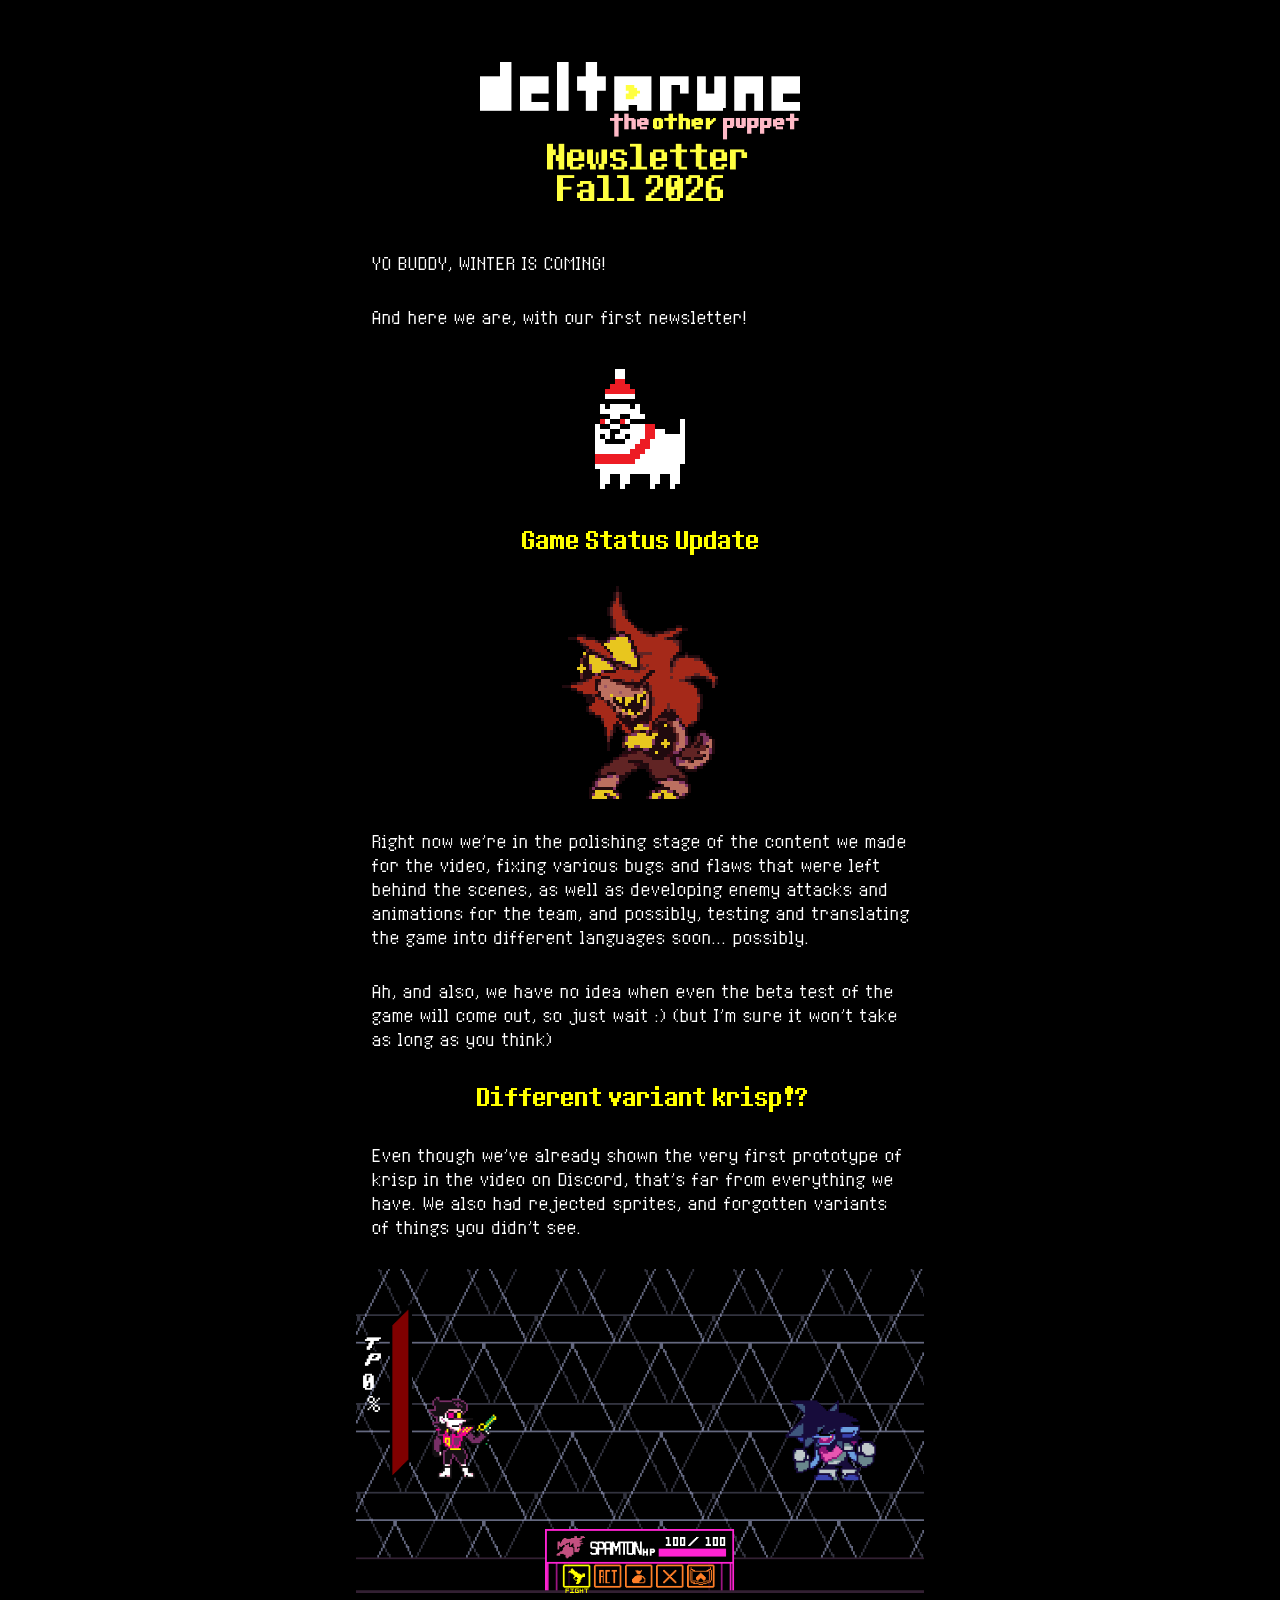
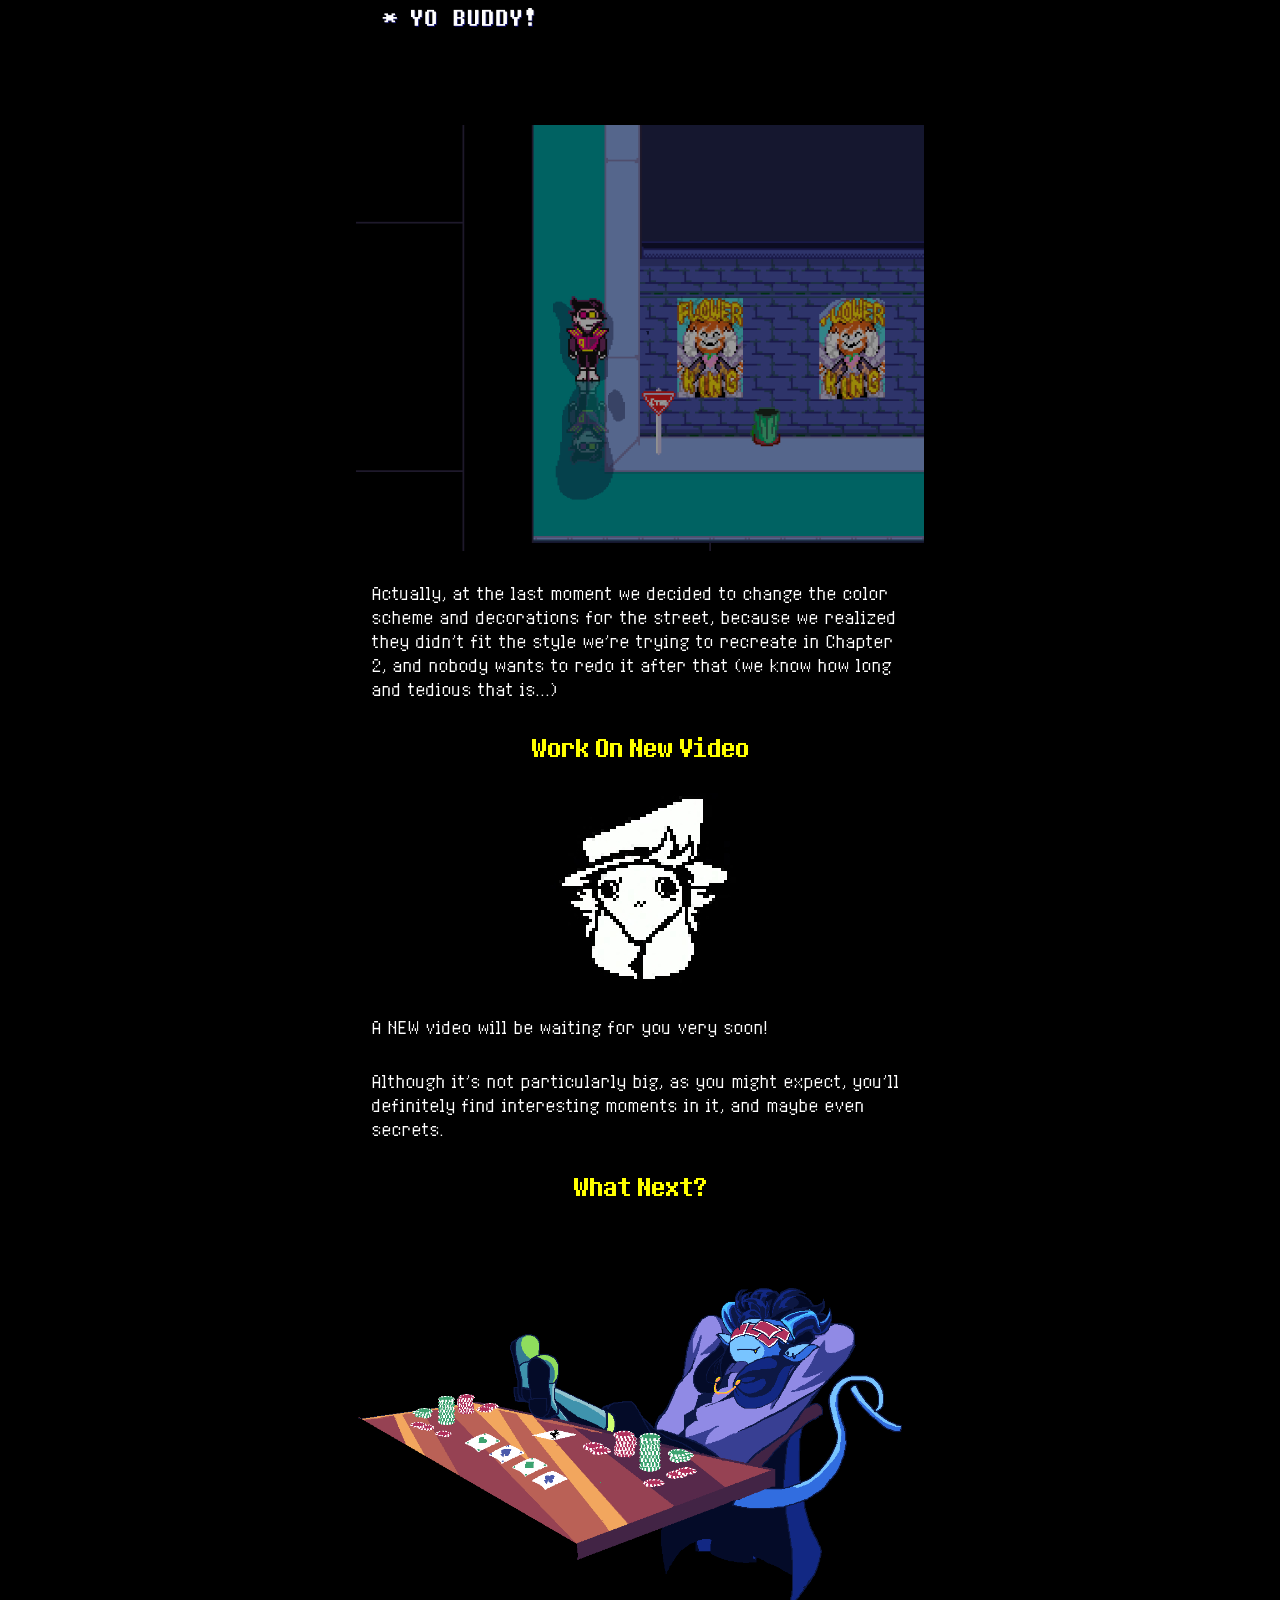
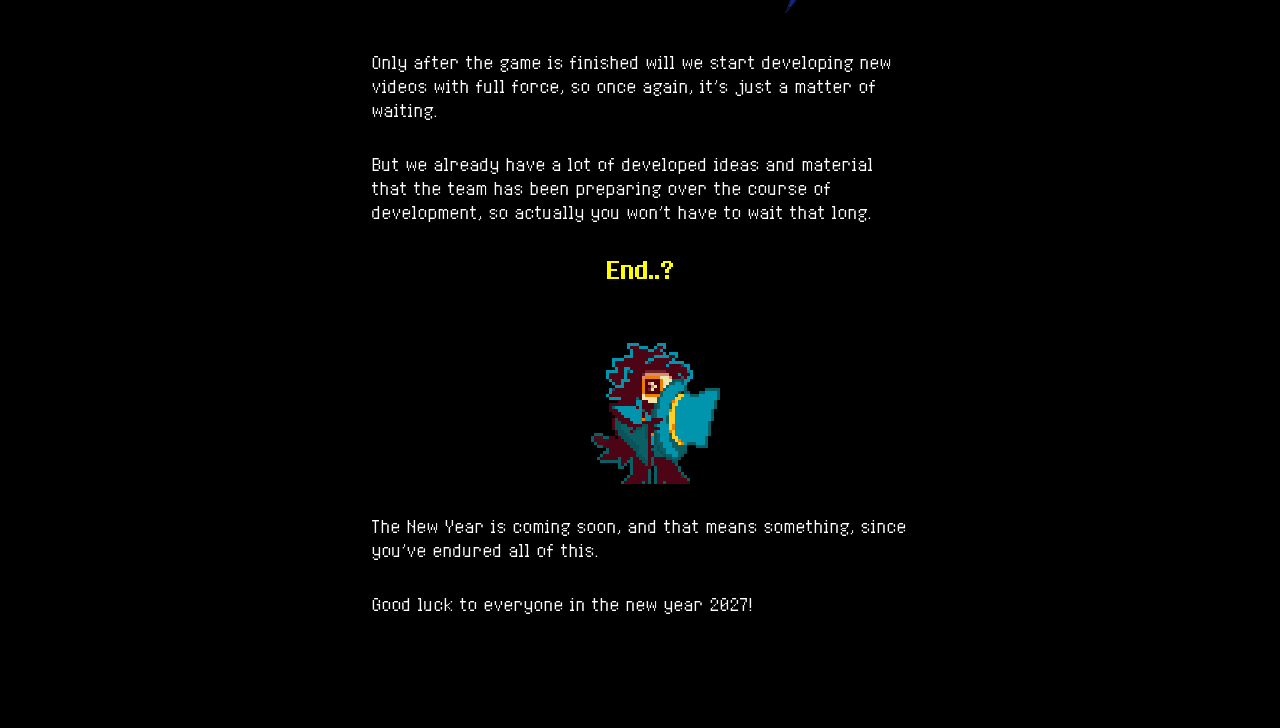
==== index.html @ 741beaea "Add files via upload" ====
<!DOCTYPE html>
<html lang="en">
<head>

<meta charset="UTF-8">
<meta name="viewport" content="width=device-width, initial-scale=1.0">
<meta name="theme-color" content="#000000">
<title>DELTARUNE THE OTHER PUPPET Newsletter fall 2026</title>
<meta name="description" content="DELTARUNE THE OTHER PUPPET Newsletter fall 2026!">
<link rel="icon" href="img/site.ico" sizes="32x32">
<link rel="stylesheet" href="style.css">
</head>
<body class="newsletter">
<main class="container">

<img src="img/logo.png" class="email-header image-full" alt="Logo">

<p>YO BUDDY, WINTER IS COMING!</p>

<p>And here we are, with our first newsletter!</p>

<img src="img/siropic.png" class="image-full" alt="siropic">
 
<img src="img/status_1.png" class="image-full" alt="status 1">

<img src="img/sooze.gif" class="image-full" alt="sooze">

<p>Right now we're in the polishing stage of the content we made for the video, fixing various bugs and flaws that were left behind the scenes, as well as developing enemy attacks and animations for the team, and possibly, testing and translating the game into different languages soon... possibly.</p>

<p>Ah, and also, we have no idea when even the beta test of the game will come out, so just wait :) (but I'm sure it won't take as long as you think)</p>

<img src="img/status_2.png" class="image-full" alt="status 2">

<p>Even though we've already shown the very first prototype of krisp in the video on Discord, that's far from everything we have. We also had rejected sprites, and forgotten variants of things you didn't see.</p>

<img src="img/screen1.png" class="image-full" alt="screen 1">

<img src="img/screen2.png" class="image-full" alt="screen 2">

<p>Actually, at the last moment we decided to change the color scheme and decorations for the street, because we realized they didn't fit the style we're trying to recreate in Chapter 2, and nobody wants to redo it after that (we know how long and tedious that is...)</p>

<img src="img/status_3.png" class="image-full" alt="status 3">

<img src="img/huh_dinsoda.jpg" class="image-full" alt="huh dinsoda">

<p>A NEW video will be waiting for you very soon!</p>

<p>Although it's not particularly big, as you might expect, you'll definitely find interesting moments in it, and maybe even secrets.</p>

<img src="img/status_4.png" class="image-full" alt="status 4">

<img src="img/Jables.png" class="image-full" alt="Jables">

<p>Only after the game is finished will we start developing new videos with full force, so once again, it's just a matter of waiting.</p>

<p>But we already have a lot of developed ideas and material that the team has been preparing over the course of development, so actually you won't have to wait that long.</p>

<img src="img/status_5.png" class="image-full" alt="status 5">

<img src="img/Dinfense.gif" class="image-full" alt="Dinfense">

<p>The New Year is coming soon, and that means something, since you've endured all of this.</p>

<p>Good luck to everyone in the new year 2027!</p>

</main>
</body>
</html>
---- style.css ----
@font-face {
  font-family: 'MainFont';
  src: url('fonts/8bitOperatorPlus-Regular.woff') format('woff');
  font-weight: normal;
  font-style: normal;
  font-display: swap;
}

* {
  box-sizing: border-box;
}

body {
  margin: 0;
  padding: 0;
  background-color: #000000;
  font-family: 'MainFont', monospace;
}

.blurb,
.image-full {
  display: block;
  margin-bottom: 30px;
  margin-top: 30px;
  margin-left: auto;
  margin-right: auto;
  max-width: 100%; /* Чтобы картинки не вылезали за пределы контейнера */
  height: auto;
}

.blurb a:not(.link-button) {
  text-decoration: underline;
  color: #F9FF10;
}

.section-header {
  margin-top: 80px;
}

.container {
  padding: 2rem 1rem;
  margin-left: auto;
  margin-right: auto;
  max-width: 600px;
}

p,
ul li,
ol li {
  color: #ffffff;
  line-height: 1.5;
  font-size: 16px;
  margin-top: 0;
  margin-left: 0;
  margin-right: 0;
  margin-bottom: 30px;
  padding-left: 15px;
  padding-right: 15px;
  text-align: left;
}

p:last-child {
  margin-bottom: 80px;
}

p.text-center {
  text-align: center;
}

ul,
ol {
  padding-left: 45px;
  margin-bottom: 30px;
}

ul {
  list-style: square;
}

ol {
  list-style: decimal;
}

.yellow {
  color: #F9FF10;
}

strong {
  font-weight: bold;
}

.big-text {
  font-size: 125%;
}

.email-header {
  width: 100%;
  max-width: 320px;
  height: auto;
  margin-left: auto;
  margin-right: auto;
  margin-bottom: 50px;
}
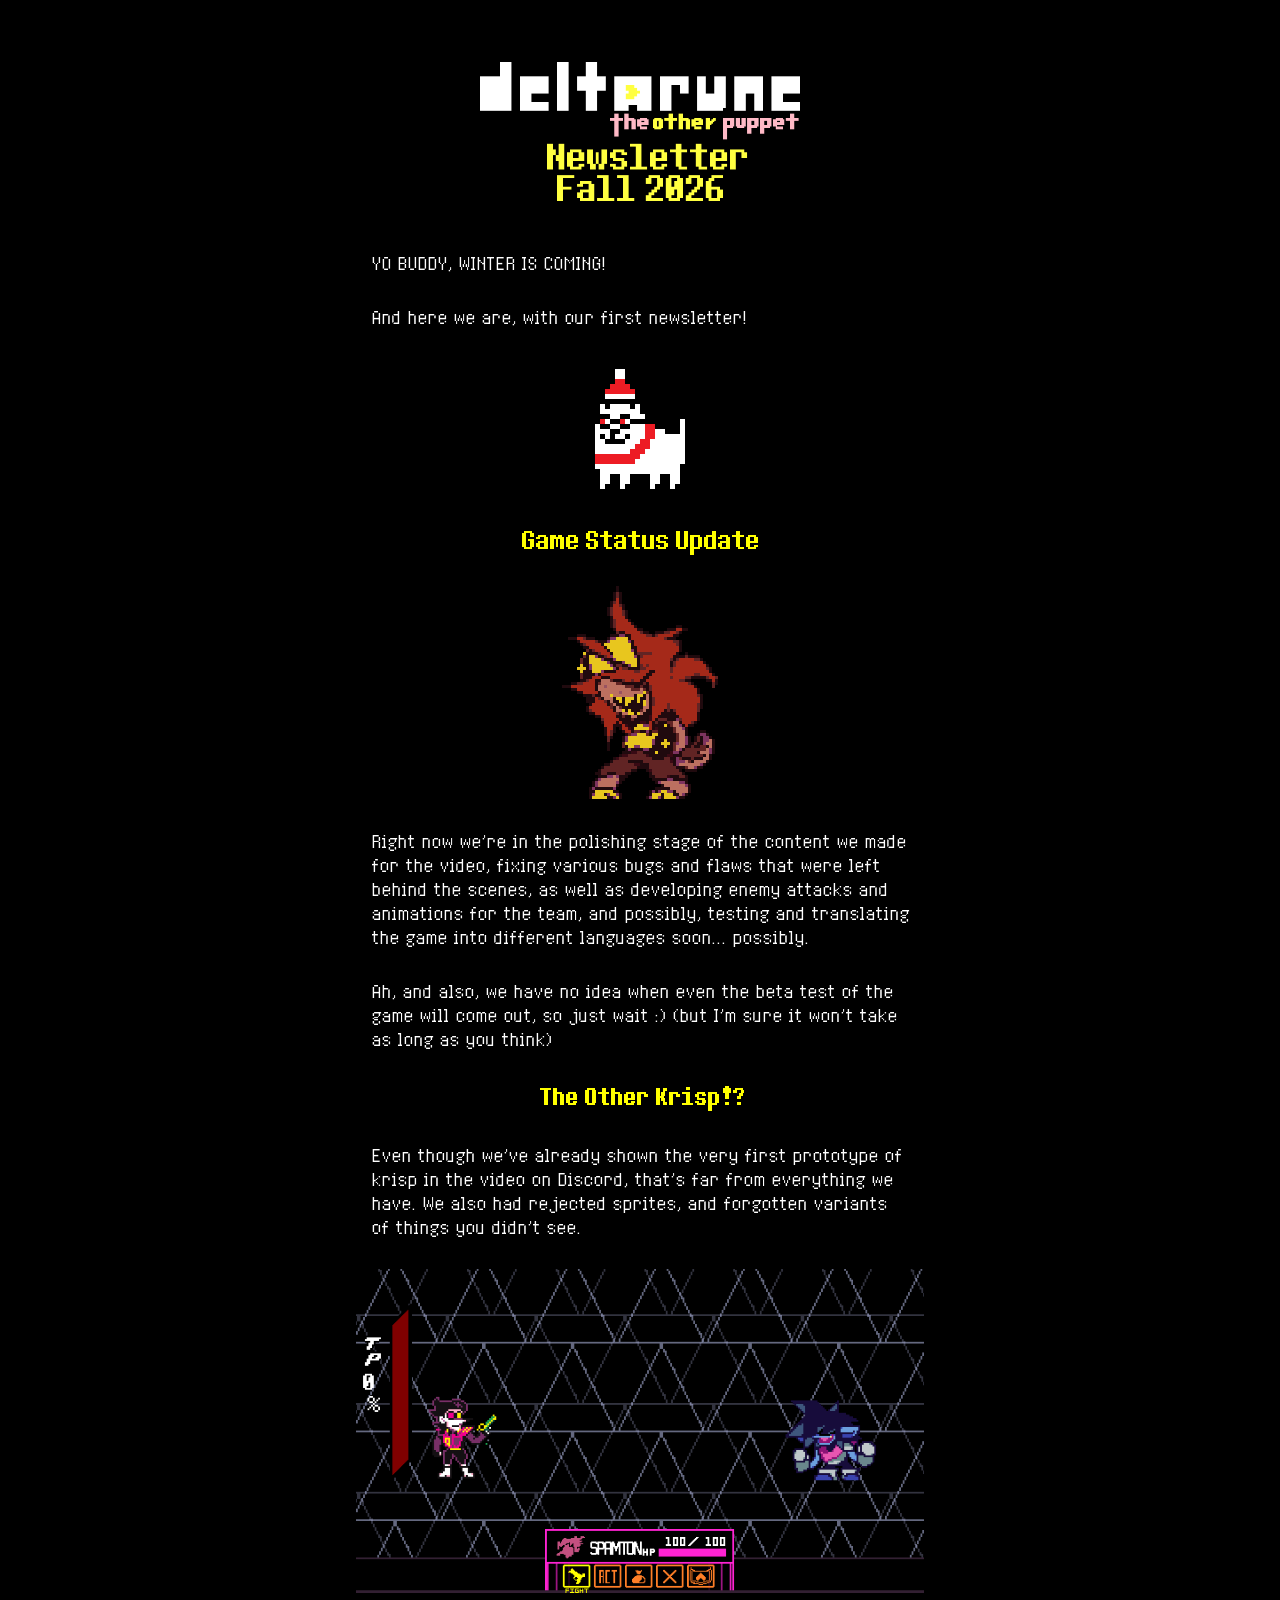
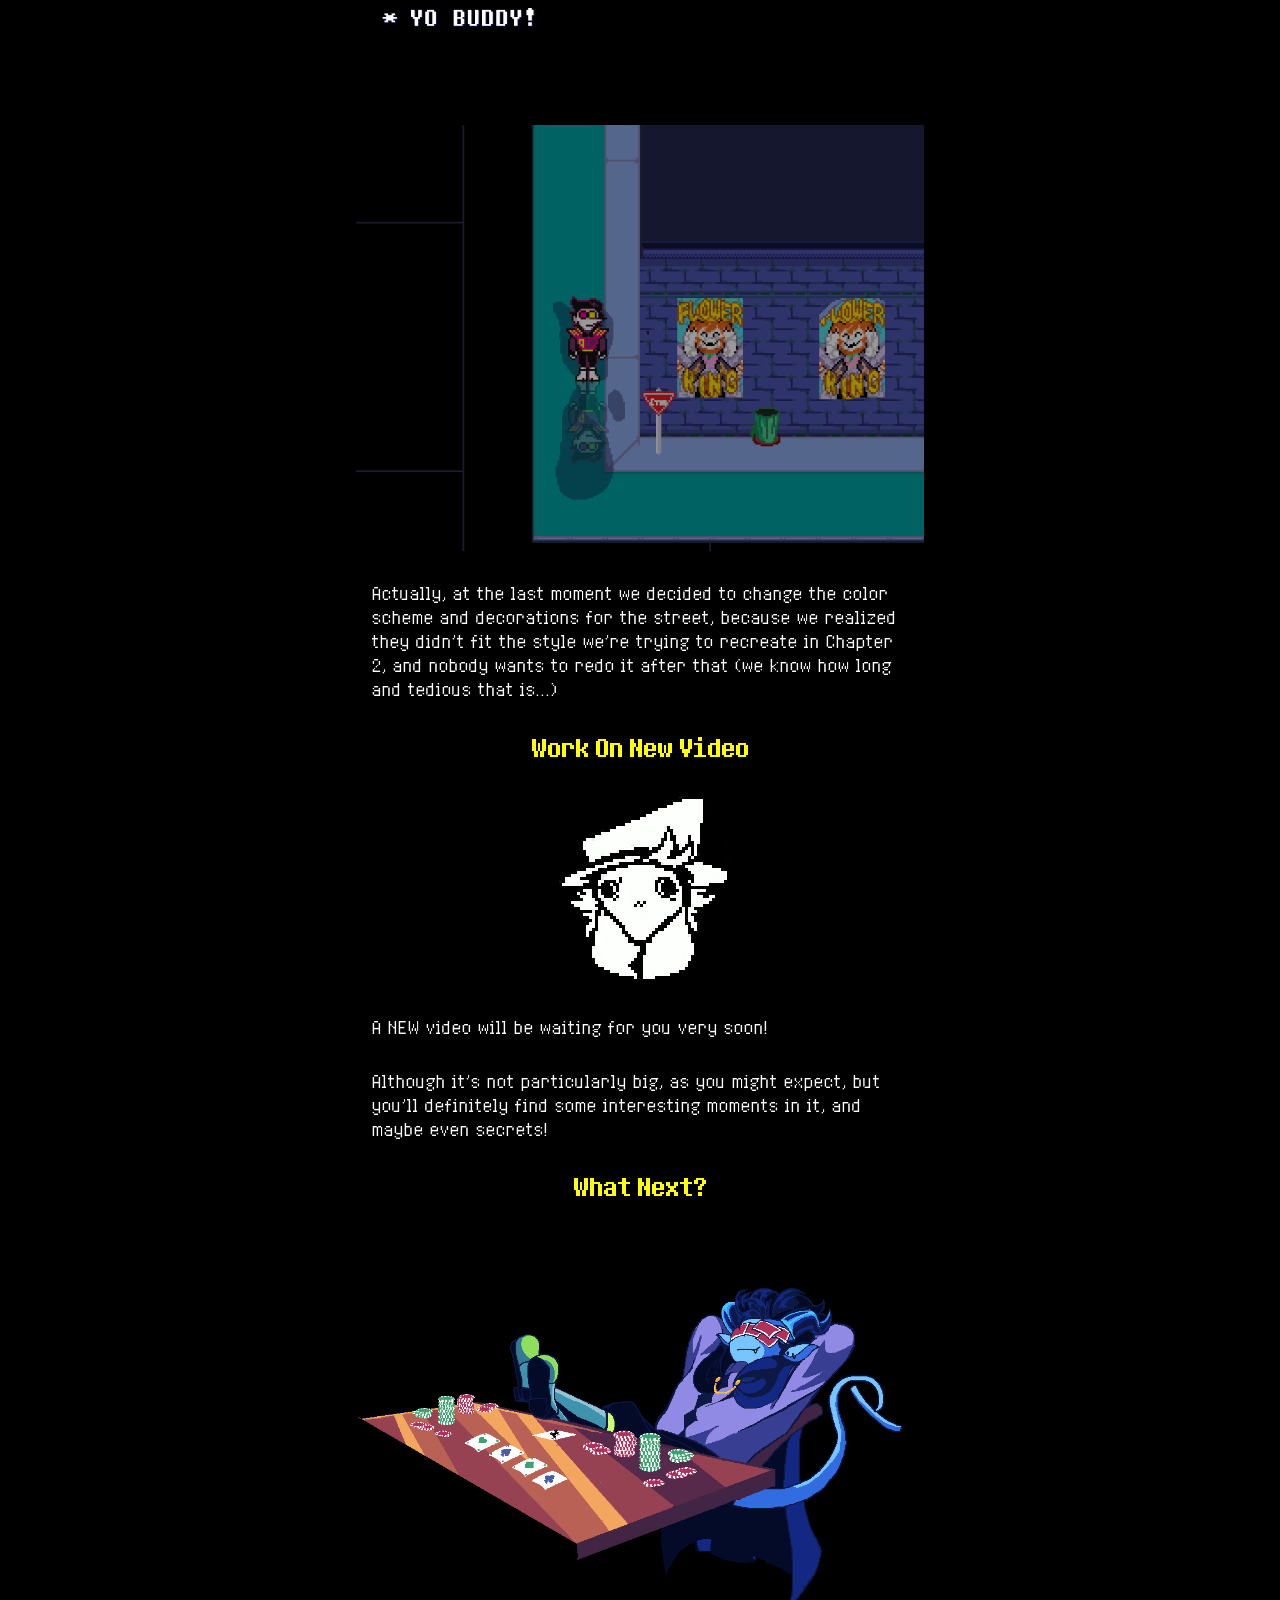
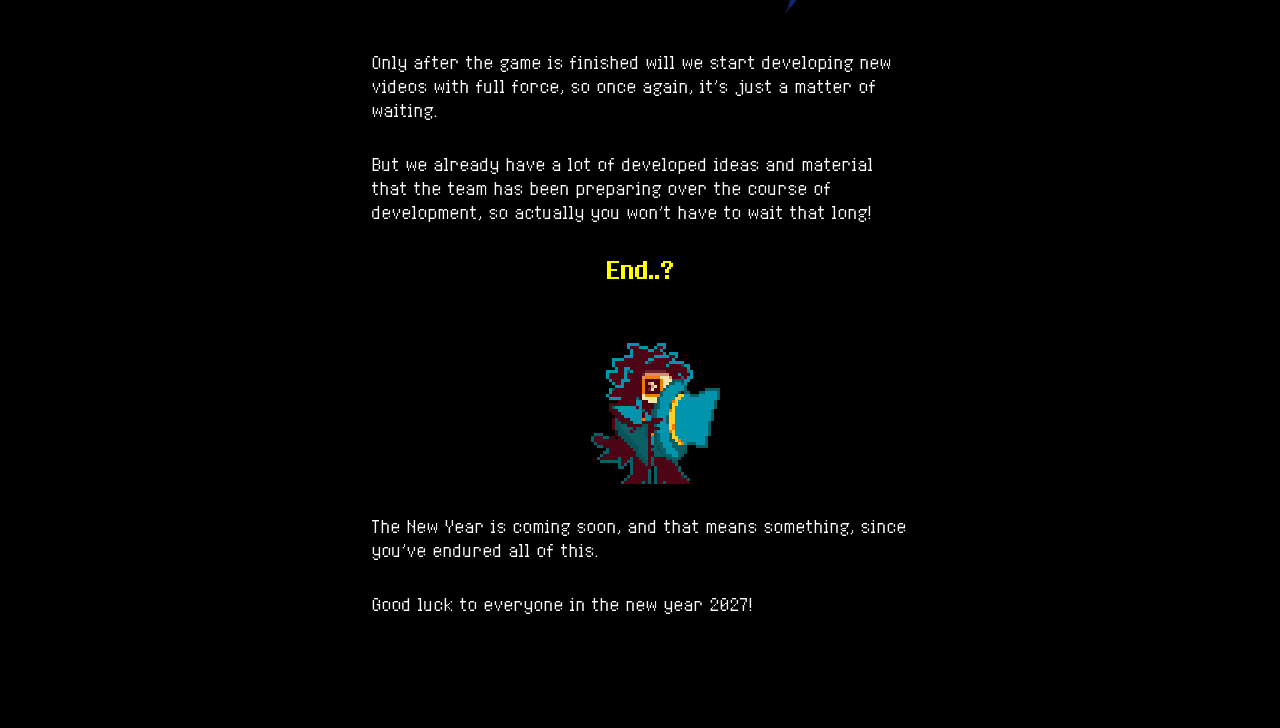
==== commit f7a4a4a3: "index.html gato fix 1" ====
--- a/index.html
+++ b/index.html
@@ -45,7 +45,7 @@
 
 <p>A NEW video will be waiting for you very soon!</p>
 
-<p>Although it's not particularly big, as you might expect, you'll definitely find interesting moments in it, and maybe even secrets.</p>
+<p>Although it's not particularly big, as you might expect, but you'll definitely find some interesting moments in it, and maybe even secrets!</p>
 
 <img src="img/status_4.png" class="image-full" alt="status 4">
 
@@ -53,7 +53,7 @@
 
 <p>Only after the game is finished will we start developing new videos with full force, so once again, it's just a matter of waiting.</p>
 
-<p>But we already have a lot of developed ideas and material that the team has been preparing over the course of development, so actually you won't have to wait that long.</p>
+<p>But we already have a lot of developed ideas and material that the team has been preparing over the course of development, so actually you won't have to wait that long!</p>
 
 <img src="img/status_5.png" class="image-full" alt="status 5">
 
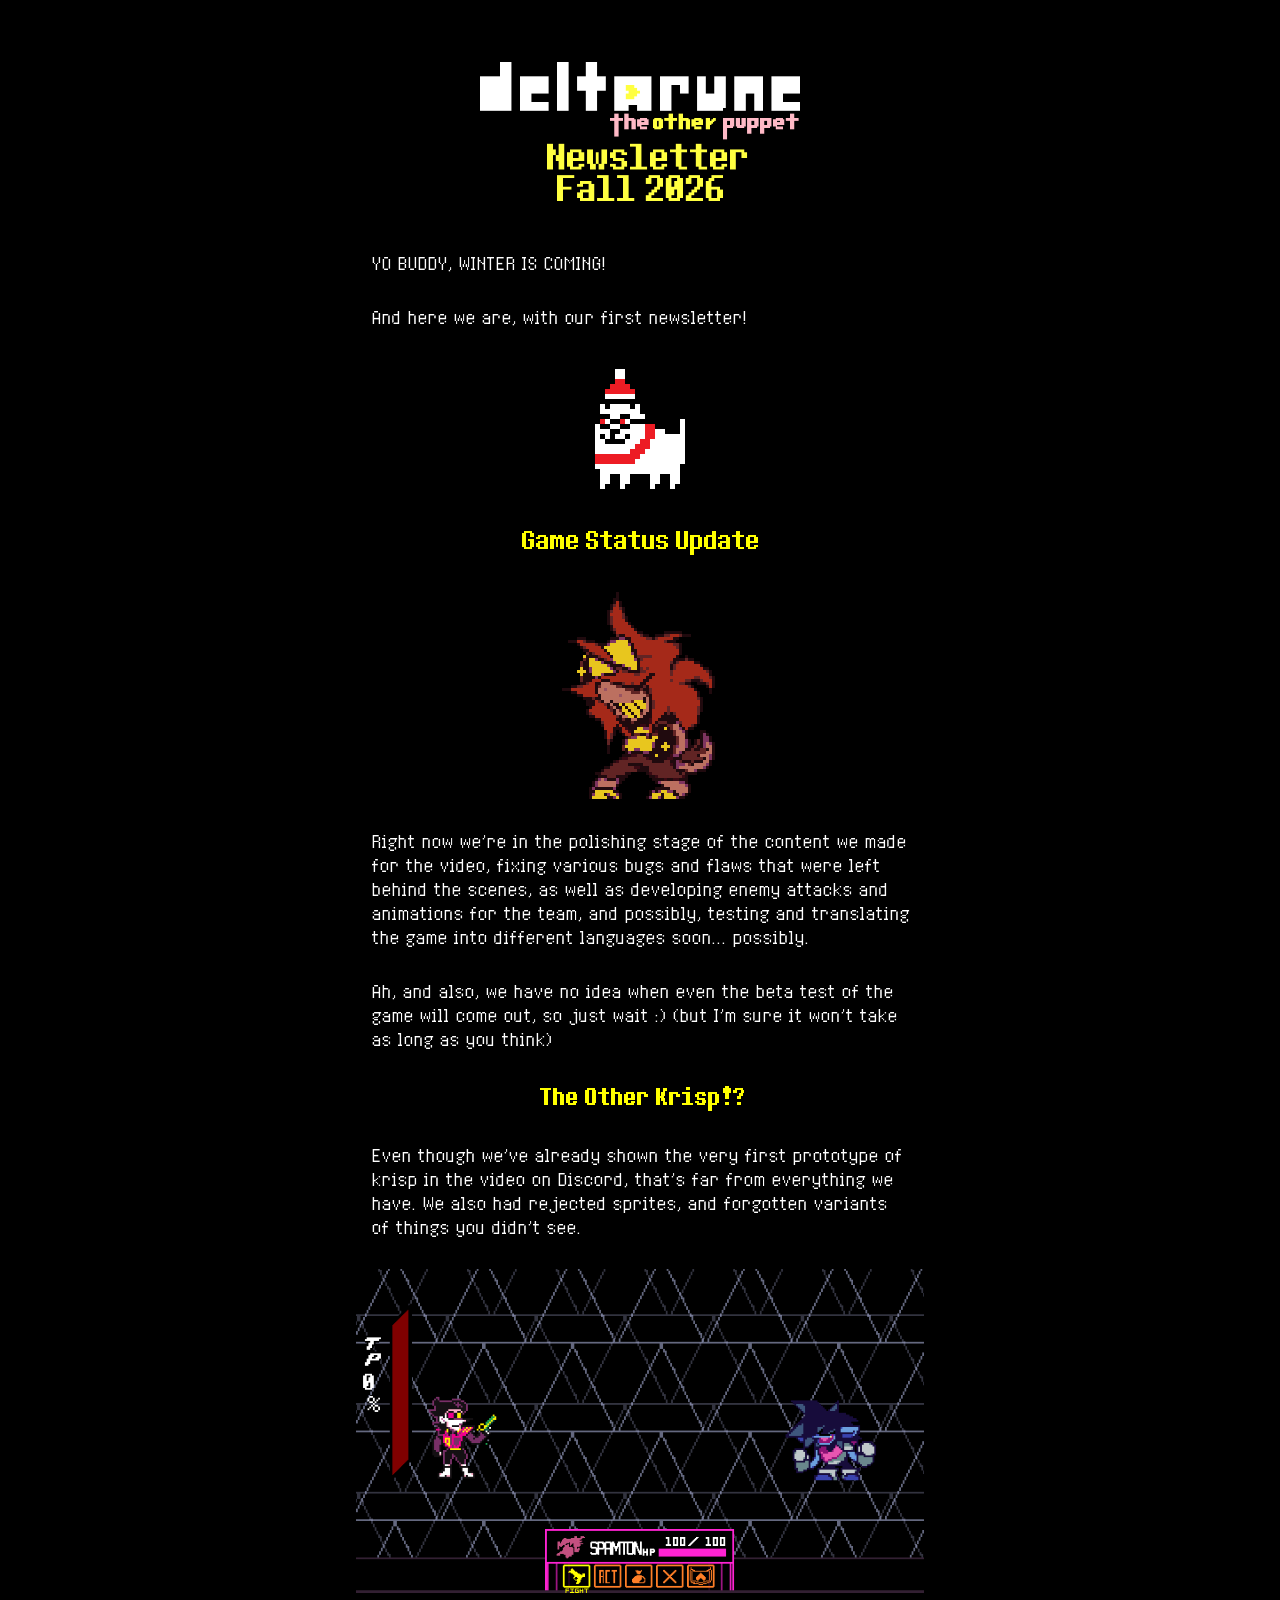
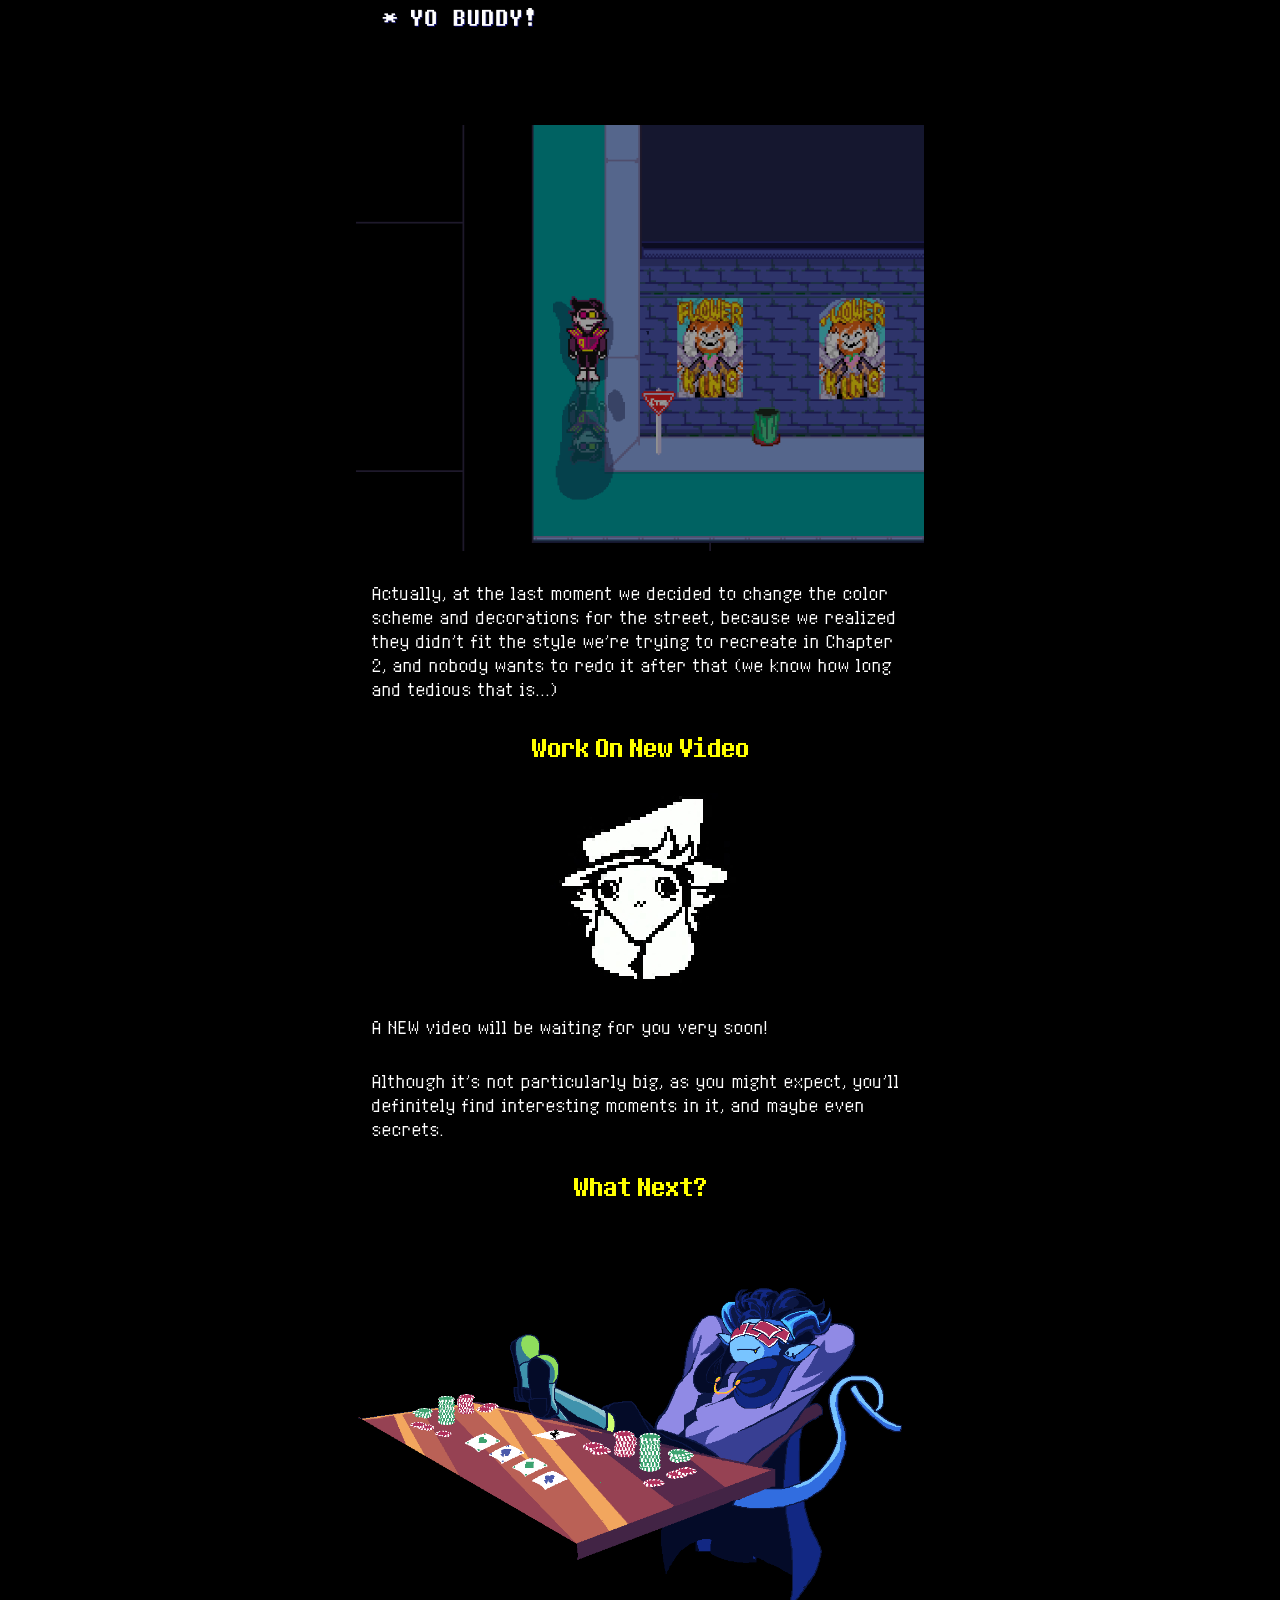
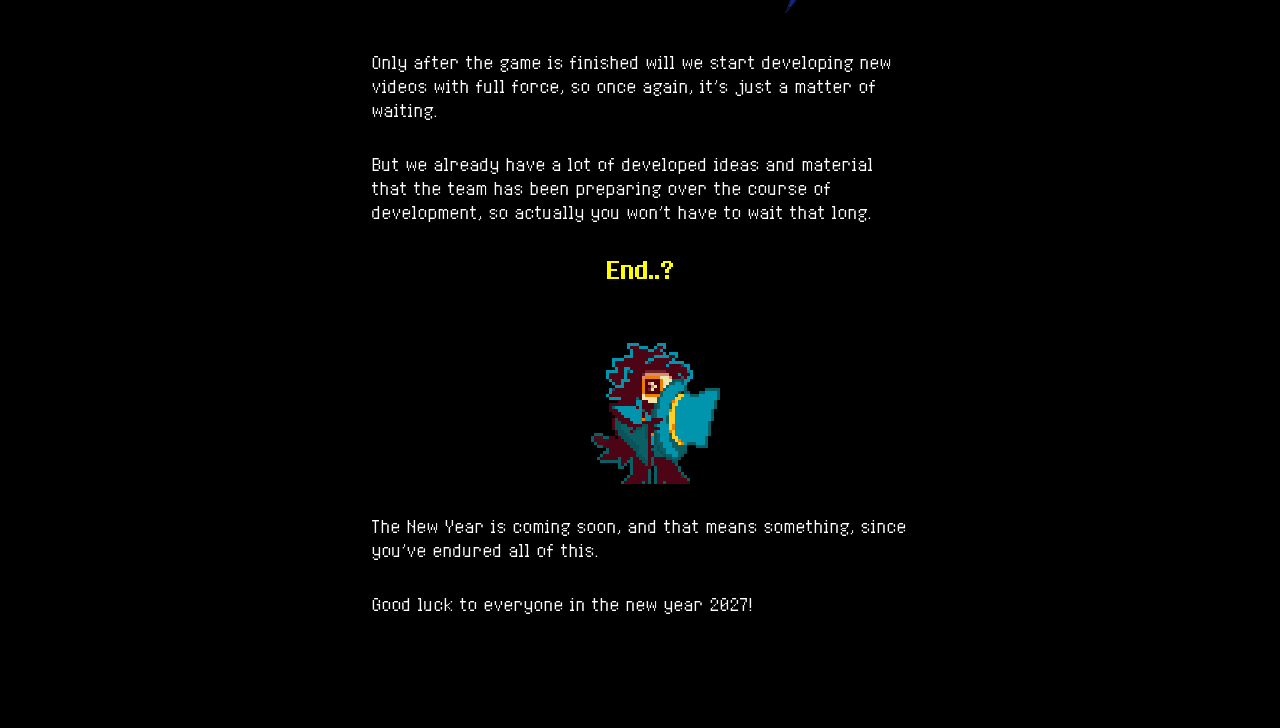
==== commit 050678ad: "Add files via upload" ====
--- a/index.html
+++ b/index.html
@@ -15,7 +15,7 @@
 
 <img src="img/logo.png" class="email-header image-full" alt="Logo">
 
-<p>YO BUDDY, WINTER IS COMING!</p>
+<p>YO BUDDY, <a href="https://blehteam.github.io/Newsletter/winter/" target="_blank">WINTER</a> IS COMING!</p>
 
 <p>And here we are, with our first newsletter!</p>
 
@@ -45,7 +45,7 @@
 
 <p>A NEW video will be waiting for you very soon!</p>
 
-<p>Although it's not particularly big, as you might expect, but you'll definitely find some interesting moments in it, and maybe even secrets!</p>
+<p>Although it's not particularly big, as you might expect, you'll definitely find interesting moments in it, and maybe even secrets.</p>
 
 <img src="img/status_4.png" class="image-full" alt="status 4">
 
@@ -53,7 +53,7 @@
 
 <p>Only after the game is finished will we start developing new videos with full force, so once again, it's just a matter of waiting.</p>
 
-<p>But we already have a lot of developed ideas and material that the team has been preparing over the course of development, so actually you won't have to wait that long!</p>
+<p>But we already have a lot of developed ideas and material that the team has been preparing over the course of development, so actually you won't have to wait that long.</p>
 
 <img src="img/status_5.png" class="image-full" alt="status 5">
 
--- a/style.css
+++ b/style.css
@@ -100,4 +100,12 @@
   margin-left: auto;
   margin-right: auto;
   margin-bottom: 50px;
+}
+
+.newsletter a {
+    color: inherit;
+    text-decoration: none;
+}
+.newsletter a:hover {
+    text-decoration: underline;
 }
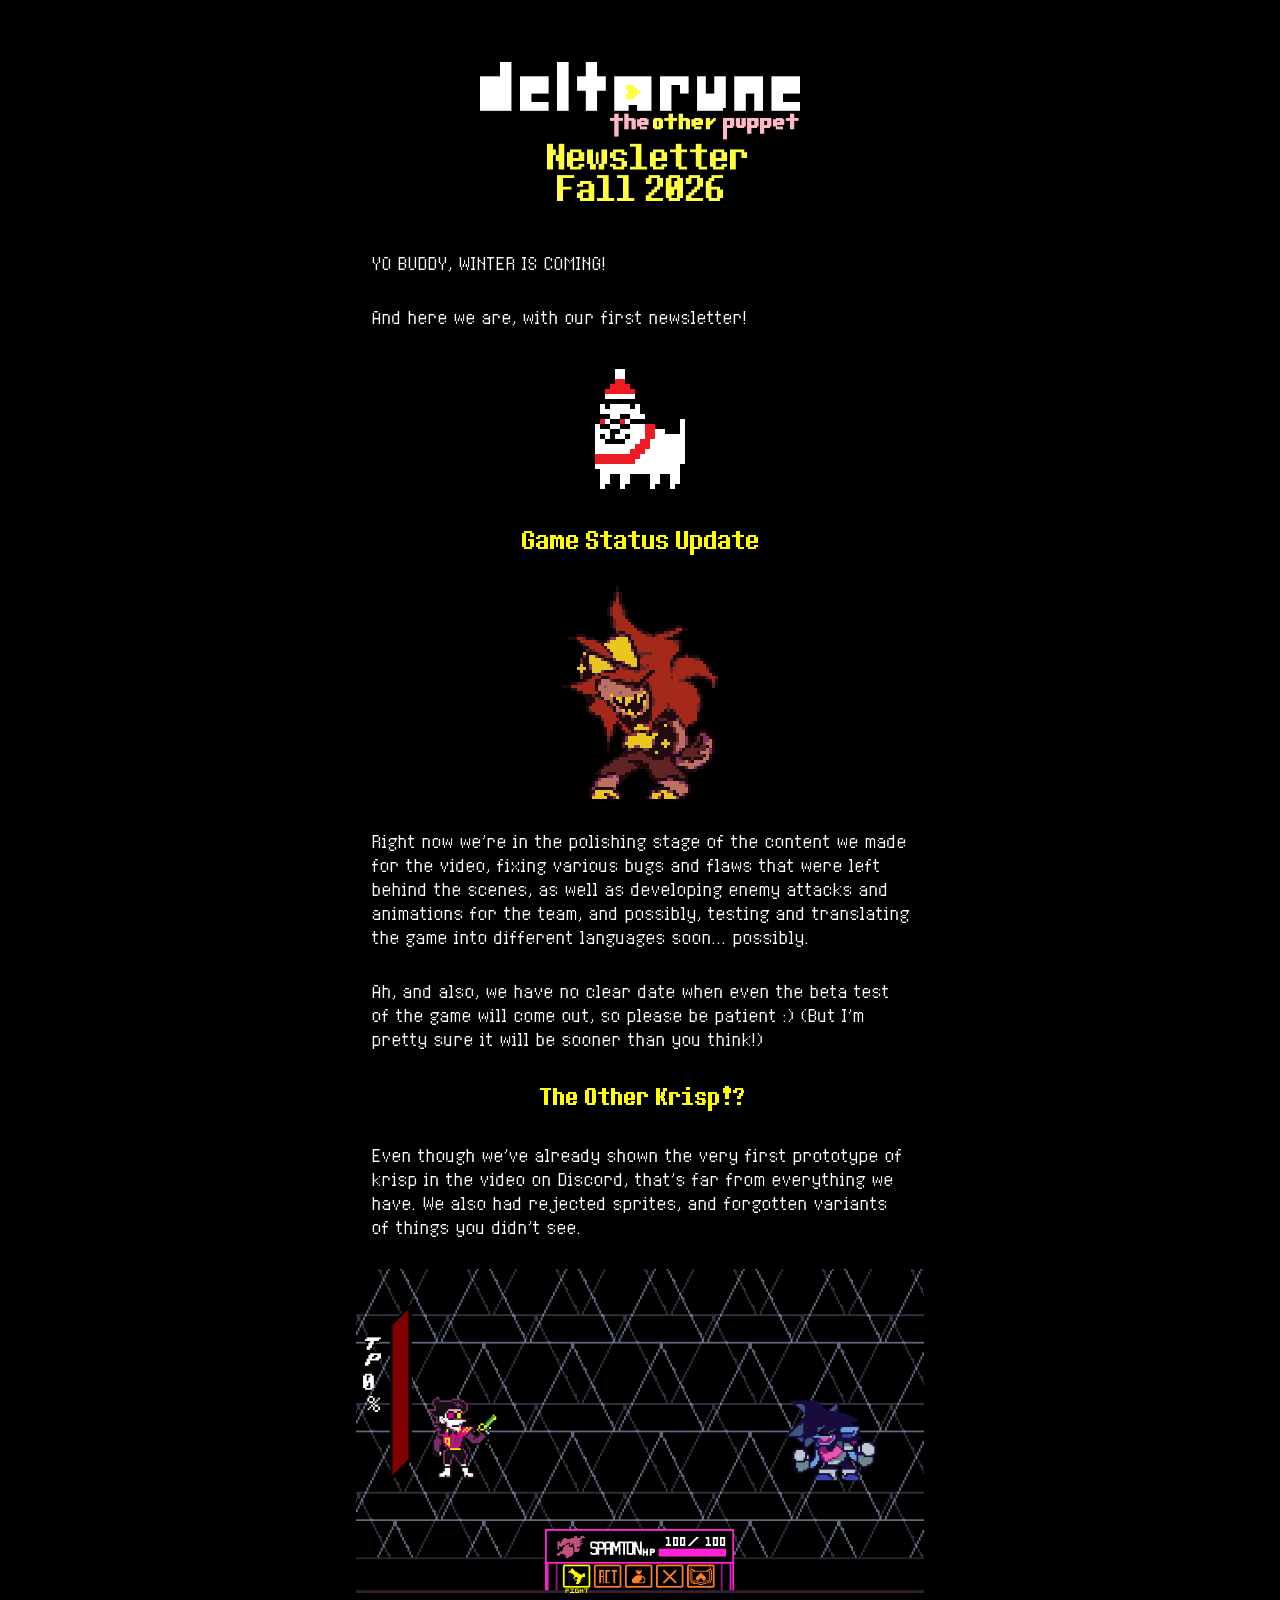
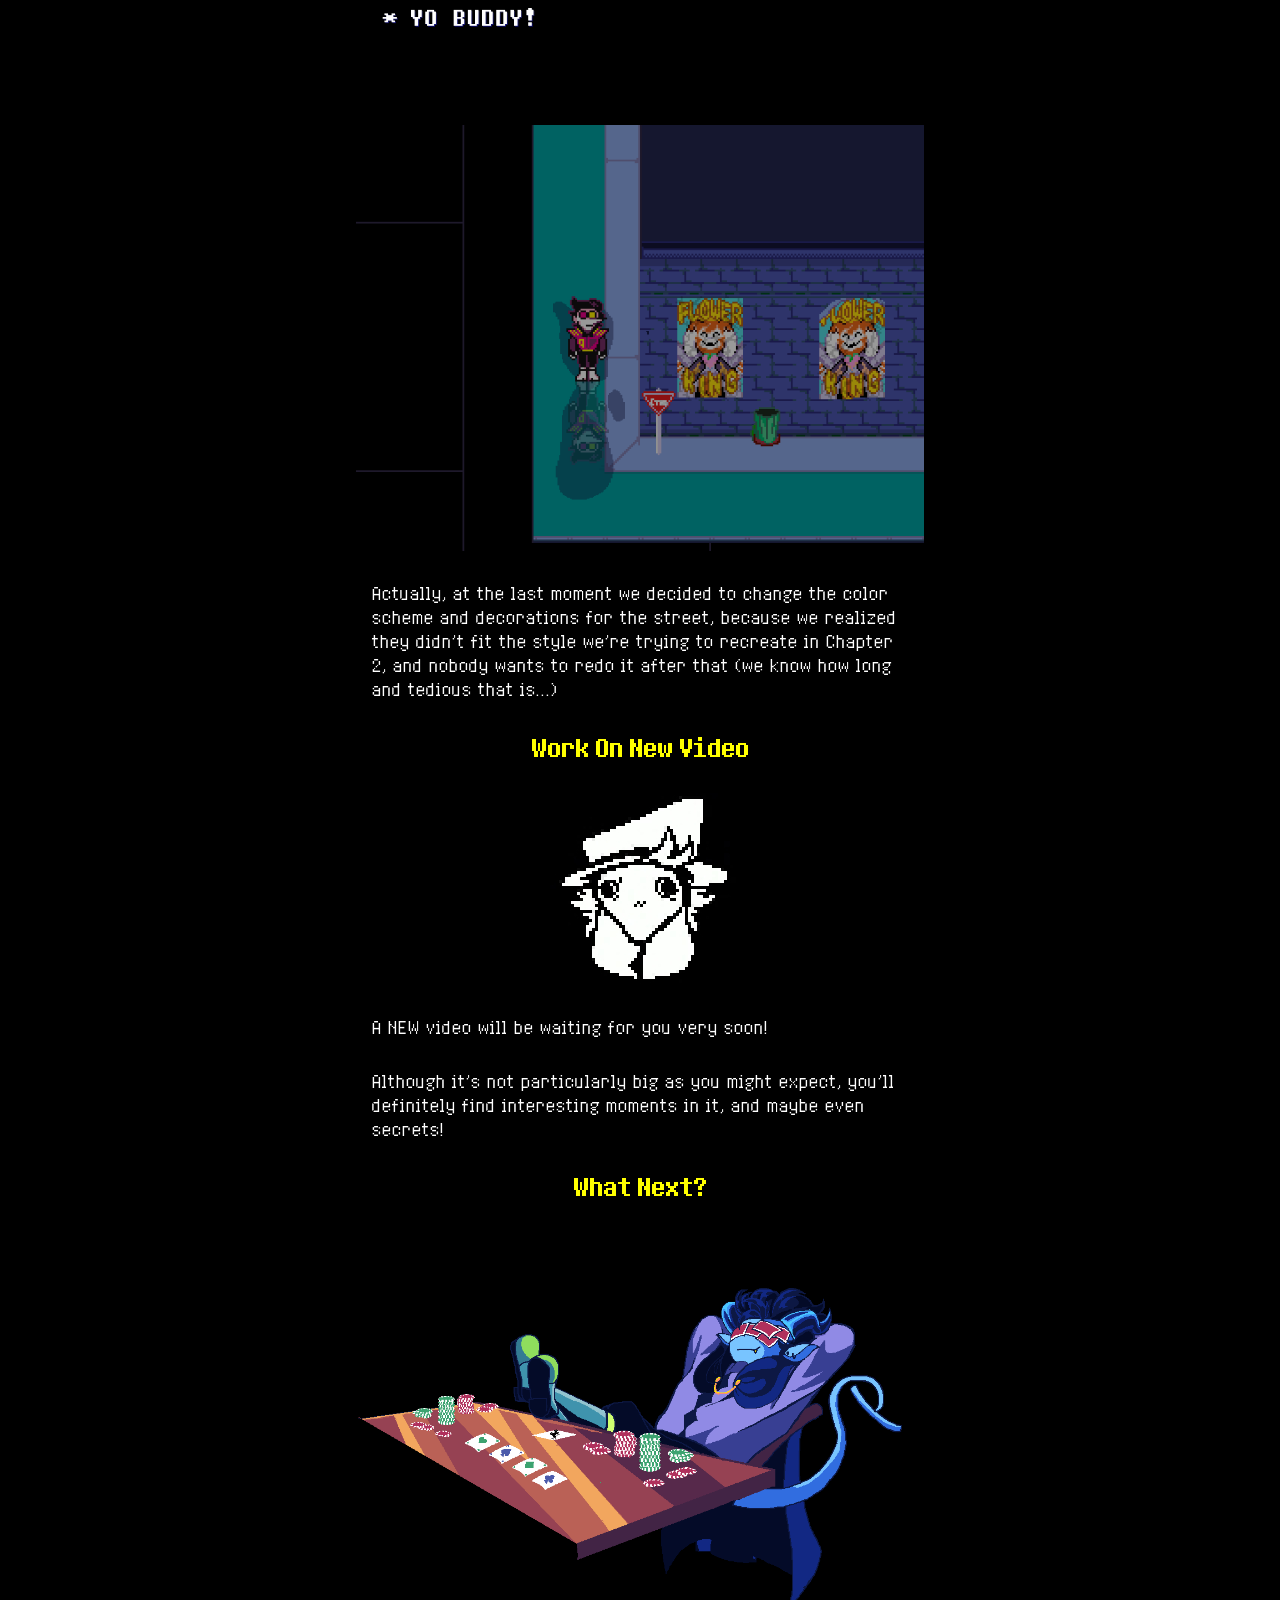
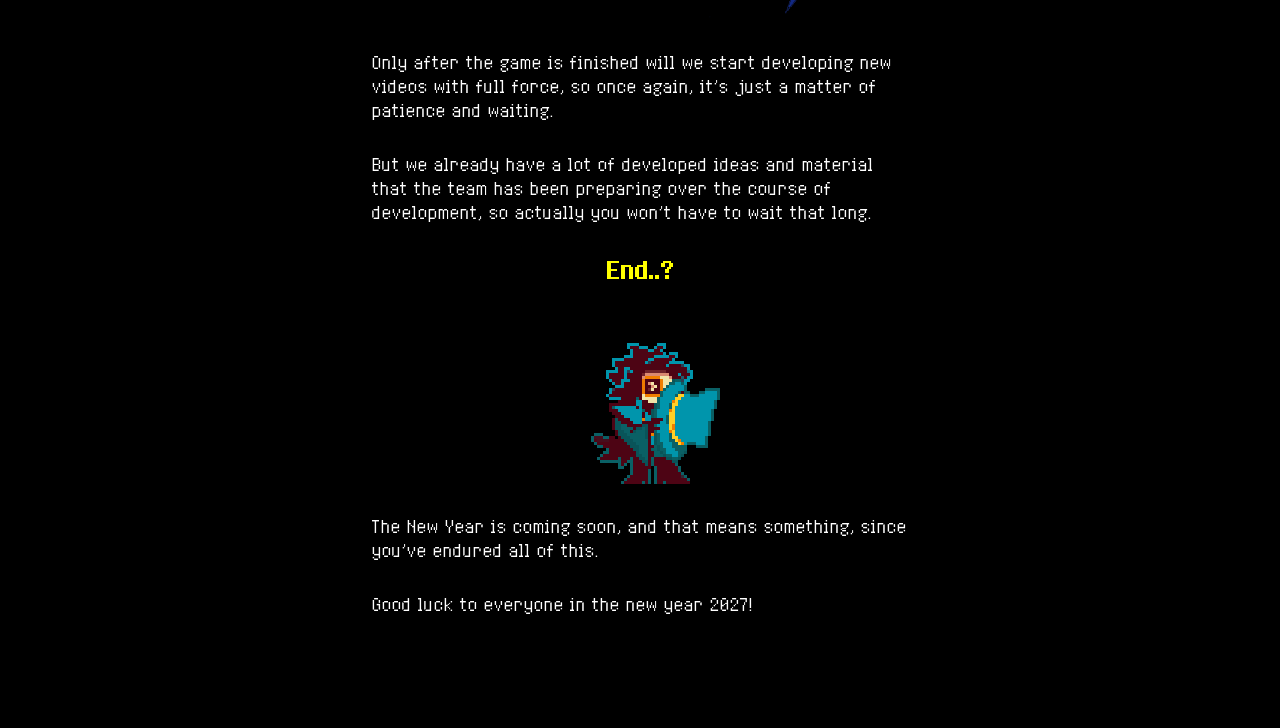
==== commit 1a1e099e: "Update index.html" ====
--- a/index.html
+++ b/index.html
@@ -5,7 +5,7 @@
 <meta charset="UTF-8">
 <meta name="viewport" content="width=device-width, initial-scale=1.0">
 <meta name="theme-color" content="#000000">
-<title>DELTARUNE THE OTHER PUPPET Newsletter fall 2026</title>
+<title>Deltarune The Other Puppet Fall 2026 Newsletter</title>
 <meta name="description" content="DELTARUNE THE OTHER PUPPET Newsletter fall 2026!">
 <link rel="icon" href="img/site.ico" sizes="32x32">
 <link rel="stylesheet" href="style.css">
@@ -27,7 +27,7 @@
 
 <p>Right now we're in the polishing stage of the content we made for the video, fixing various bugs and flaws that were left behind the scenes, as well as developing enemy attacks and animations for the team, and possibly, testing and translating the game into different languages soon... possibly.</p>
 
-<p>Ah, and also, we have no idea when even the beta test of the game will come out, so just wait :) (but I'm sure it won't take as long as you think)</p>
+<p>Ah, and also, we have no clear date when even the beta test of the game will come out, so please be patient :) (But I'm pretty sure it will be sooner than you think!)</p>
 
 <img src="img/status_2.png" class="image-full" alt="status 2">
 
@@ -45,13 +45,13 @@
 
 <p>A NEW video will be waiting for you very soon!</p>
 
-<p>Although it's not particularly big, as you might expect, you'll definitely find interesting moments in it, and maybe even secrets.</p>
+<p>Although it's not particularly big as you might expect, you'll definitely find interesting moments in it, and maybe even secrets!</p>
 
 <img src="img/status_4.png" class="image-full" alt="status 4">
 
 <img src="img/Jables.png" class="image-full" alt="Jables">
 
-<p>Only after the game is finished will we start developing new videos with full force, so once again, it's just a matter of waiting.</p>
+<p>Only after the game is finished will we start developing new videos with full force, so once again, it's just a matter of patience and waiting.</p>
 
 <p>But we already have a lot of developed ideas and material that the team has been preparing over the course of development, so actually you won't have to wait that long.</p>
 
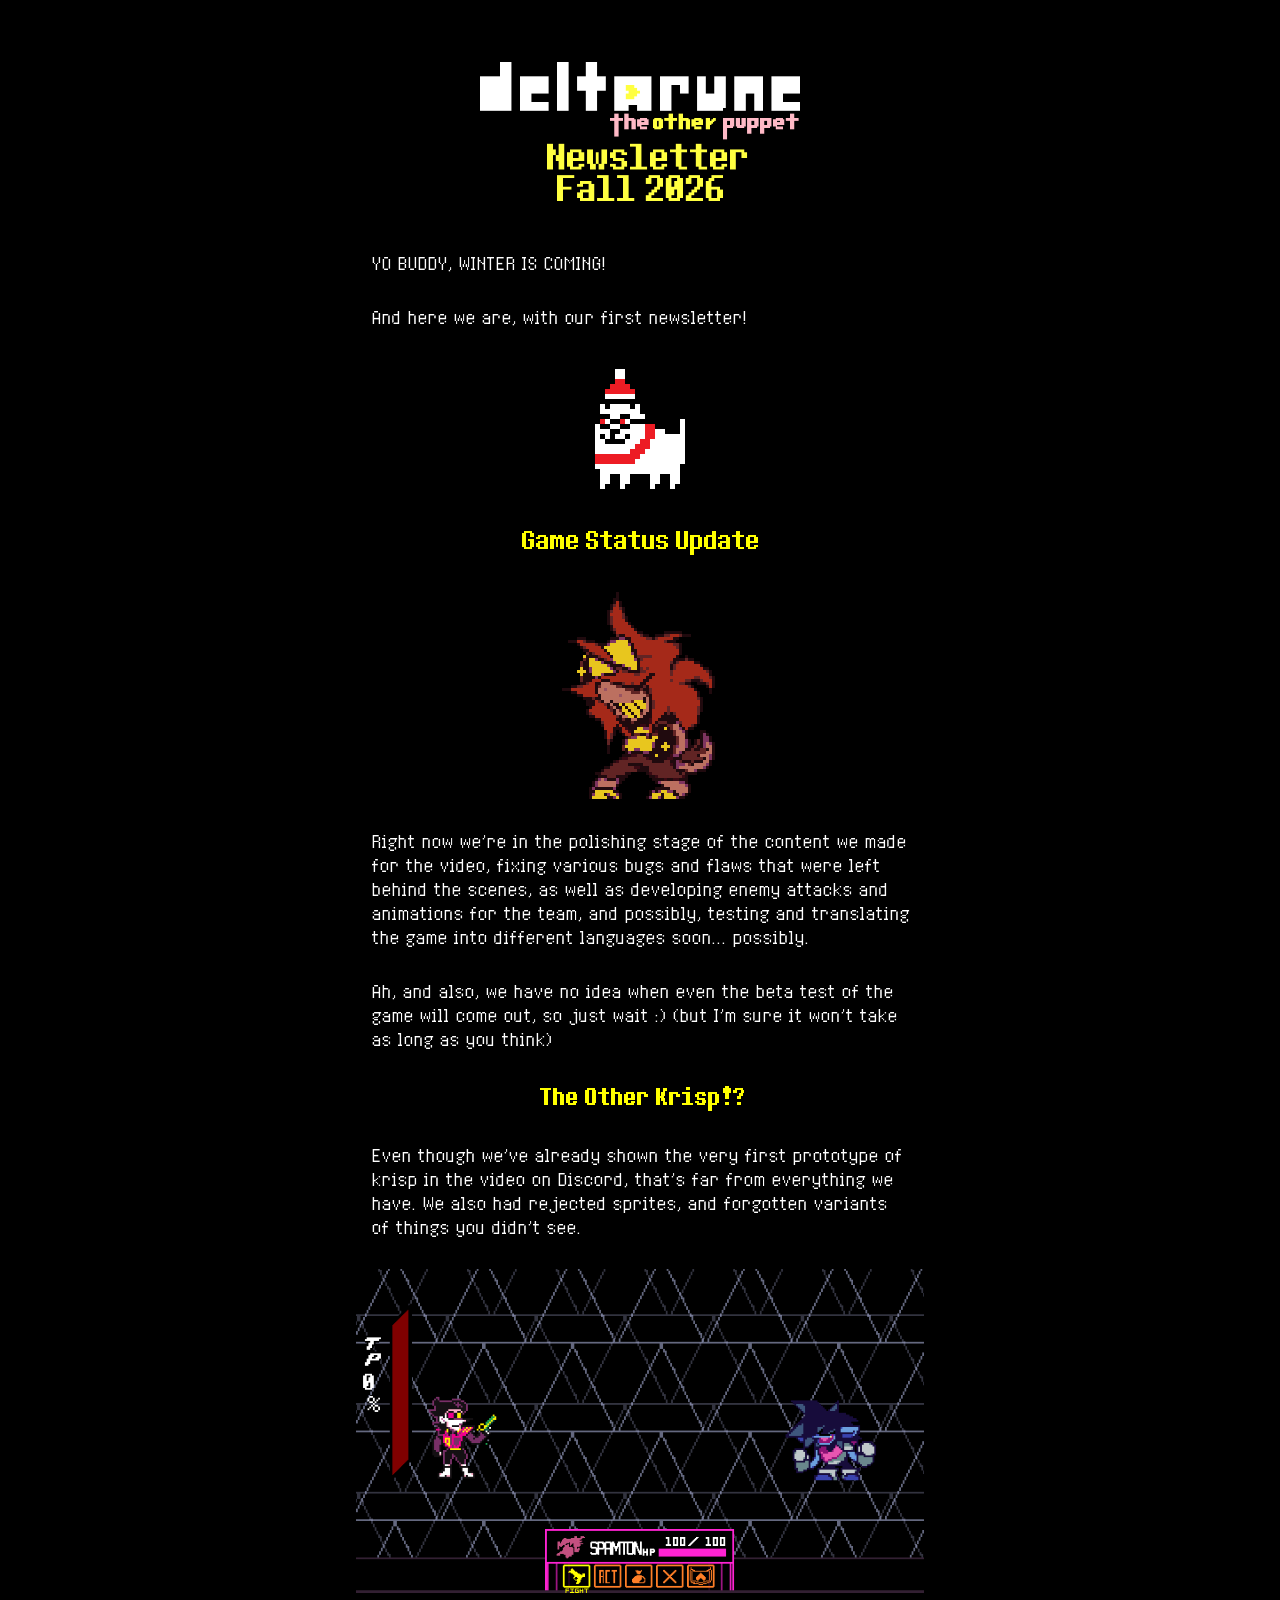
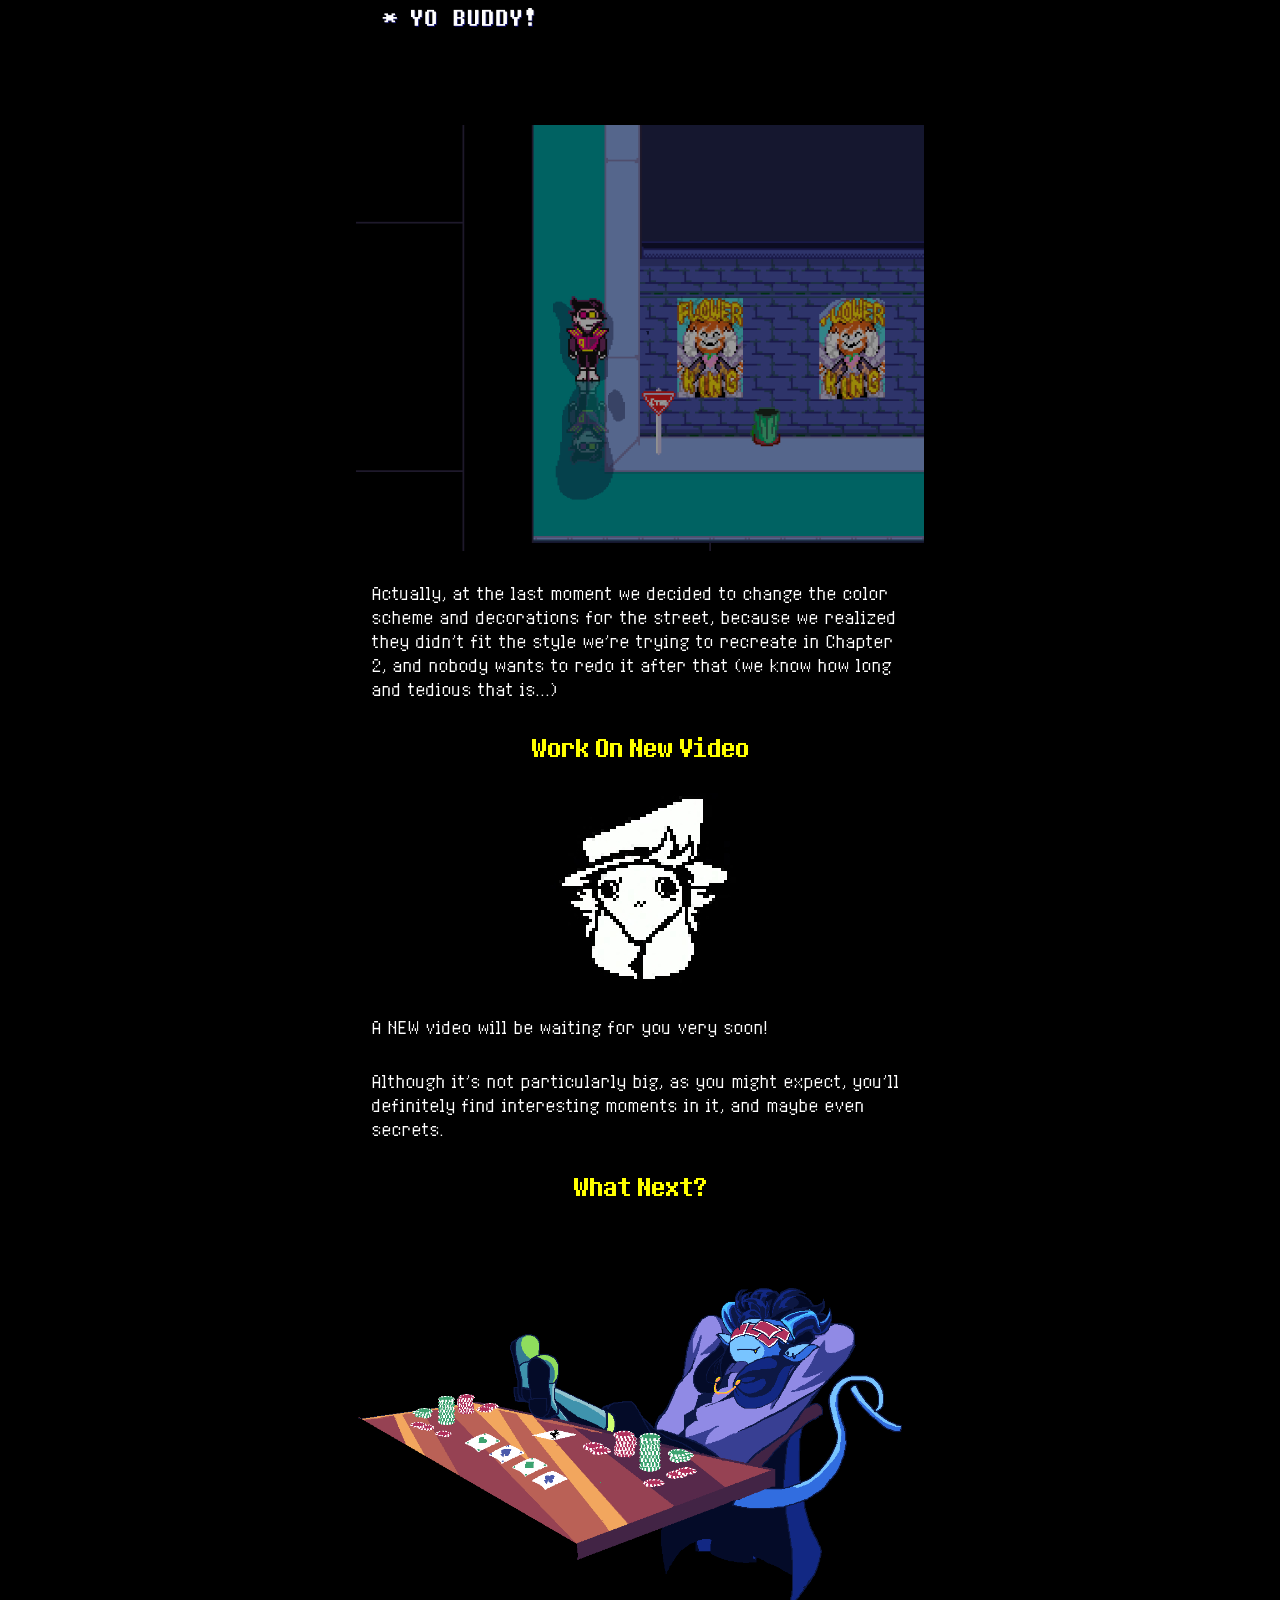
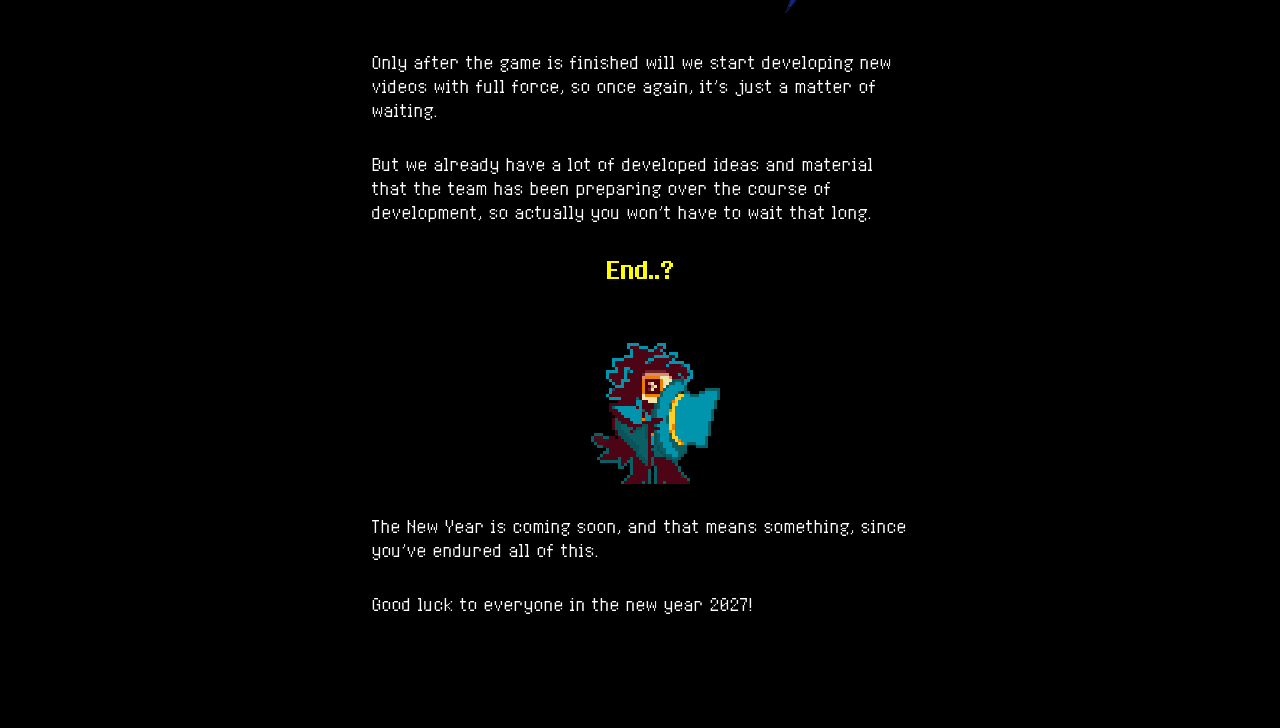
==== commit a3110ec6: "test" ====
--- a/index.html
+++ b/index.html
@@ -5,7 +5,7 @@
 <meta charset="UTF-8">
 <meta name="viewport" content="width=device-width, initial-scale=1.0">
 <meta name="theme-color" content="#000000">
-<title>Deltarune The Other Puppet Fall 2026 Newsletter</title>
+<title>DELTARUNE THE OTHER PUPPET Newsletter fall 2026</title>
 <meta name="description" content="DELTARUNE THE OTHER PUPPET Newsletter fall 2026!">
 <link rel="icon" href="img/site.ico" sizes="32x32">
 <link rel="stylesheet" href="style.css">
@@ -15,19 +15,19 @@
 
 <img src="img/logo.png" class="email-header image-full" alt="Logo">
 
-<p>YO BUDDY, <a href="https://blehteam.github.io/Newsletter/winter/" target="_blank">WINTER</a> IS COMING!</p>
+<p>YO BUDDY, <a href="https://blehteam.github.io/Winter/" target="_blank">WINTER</a> IS COMING!</p>
 
 <p>And here we are, with our first newsletter!</p>
 
-<img src="img/siropic.png" class="image-full" alt="siropic">
+<img src="img/siropic.png" class="image-full" alt="siropic" id="bark">
  
 <img src="img/status_1.png" class="image-full" alt="status 1">
 
-<img src="img/sooze.gif" class="image-full" alt="sooze">
+<img src="img/sooze.gif" class="image-full" alt="sooze" id="laugh">
 
 <p>Right now we're in the polishing stage of the content we made for the video, fixing various bugs and flaws that were left behind the scenes, as well as developing enemy attacks and animations for the team, and possibly, testing and translating the game into different languages soon... possibly.</p>
 
-<p>Ah, and also, we have no clear date when even the beta test of the game will come out, so please be patient :) (But I'm pretty sure it will be sooner than you think!)</p>
+<p>Ah, and also, we have no idea when even the beta test of the game will come out, so just wait :) (but I'm sure it won't take as long as you think)</p>
 
 <img src="img/status_2.png" class="image-full" alt="status 2">
 
@@ -45,13 +45,13 @@
 
 <p>A NEW video will be waiting for you very soon!</p>
 
-<p>Although it's not particularly big as you might expect, you'll definitely find interesting moments in it, and maybe even secrets!</p>
+<p>Although it's not particularly big, as you might expect, you'll definitely find interesting moments in it, and maybe even secrets.</p>
 
 <img src="img/status_4.png" class="image-full" alt="status 4">
 
 <img src="img/Jables.png" class="image-full" alt="Jables">
 
-<p>Only after the game is finished will we start developing new videos with full force, so once again, it's just a matter of patience and waiting.</p>
+<p>Only after the game is finished will we start developing new videos with full force, so once again, it's just a matter of waiting.</p>
 
 <p>But we already have a lot of developed ideas and material that the team has been preparing over the course of development, so actually you won't have to wait that long.</p>
 
@@ -64,5 +64,28 @@
 <p>Good luck to everyone in the new year 2027!</p>
 
 </main>
+<script>
+    const barkID = document.getElementById('bark');
+    const barkSND = new Audio('sounds/bark.mp3');
+    const originalSrc = 'img/siropic.png';
+    const barkingSrc  = 'img/siropic_BARK.png';
+    barkID.addEventListener('click', () => {
+        barkSND.currentTime = 0;
+        barkID.src = barkingSrc;
+        barkSND.play();
+    });
+
+    barkSND.addEventListener('ended', () => {
+        barkID.src = originalSrc;
+    });
+
+    const laughID = document.getElementById('laugh');
+    const laughSND = new Audio('sounds/laugh.mp3');
+
+    laughID.addEventListener('click', () => {
+        laughSND.currentTime = 0;
+        laughSND.play();
+    });
+</script>
 </body>
 </html>
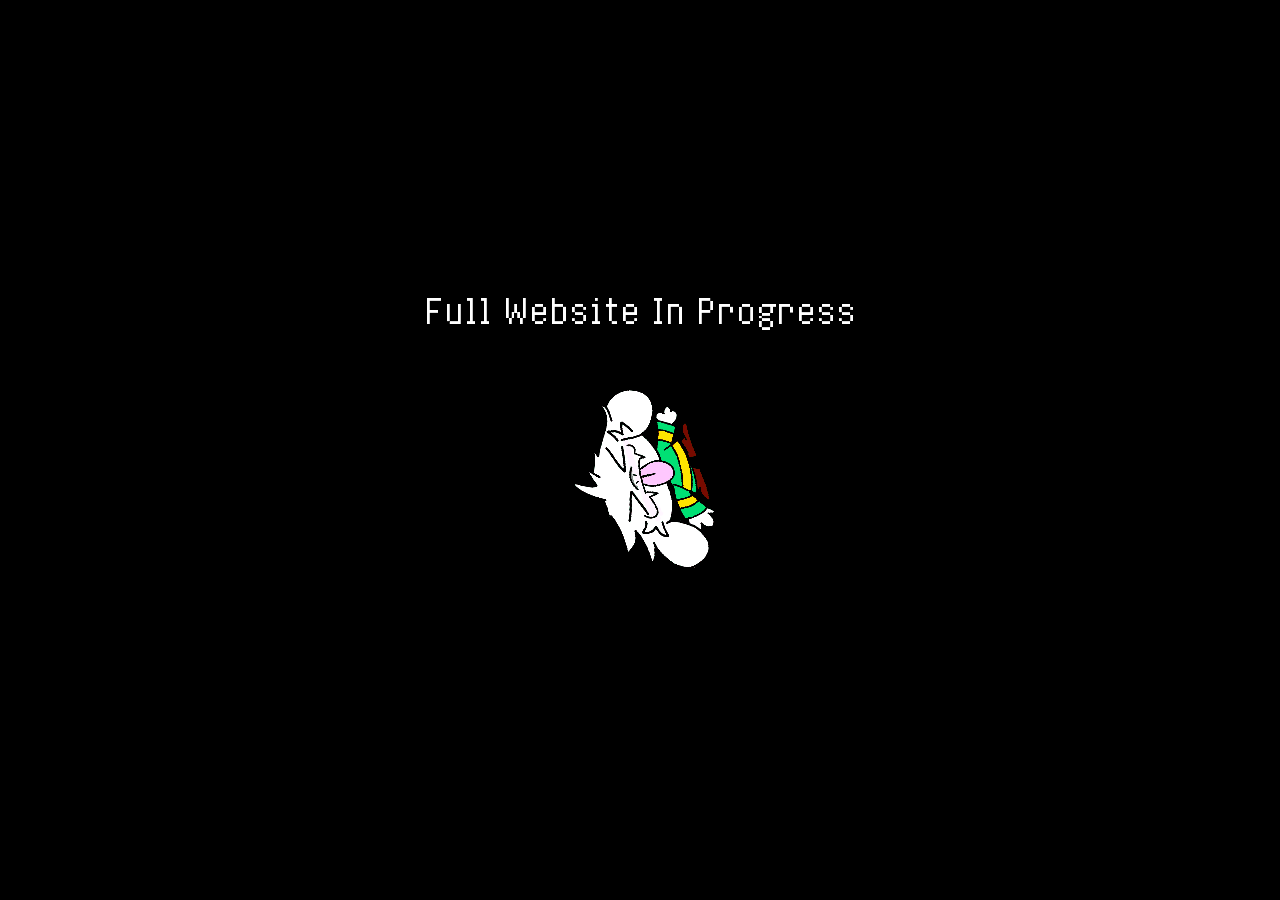
==== commit 6a3c3f69: "Add files via upload" ====
--- a/index.html
+++ b/index.html
@@ -1,91 +1,13 @@
 <!DOCTYPE html>
 <html lang="en">
 <head>
-
-<meta charset="UTF-8">
-<meta name="viewport" content="width=device-width, initial-scale=1.0">
-<meta name="theme-color" content="#000000">
-<title>DELTARUNE THE OTHER PUPPET Newsletter fall 2026</title>
-<meta name="description" content="DELTARUNE THE OTHER PUPPET Newsletter fall 2026!">
-<link rel="icon" href="img/site.ico" sizes="32x32">
-<link rel="stylesheet" href="style.css">
+    <meta charset="UTF-8">
+    <meta name="viewport" content="width=device-width, initial-scale=1.0">
+    <title>WIP</title>
+    <link rel="stylesheet" href="style2.css">
 </head>
-<body class="newsletter">
-<main class="container">
-
-<img src="img/logo.png" class="email-header image-full" alt="Logo">
-
-<p>YO BUDDY, <a href="https://blehteam.github.io/Winter/" target="_blank">WINTER</a> IS COMING!</p>
-
-<p>And here we are, with our first newsletter!</p>
-
-<img src="img/siropic.png" class="image-full" alt="siropic" id="bark">
- 
-<img src="img/status_1.png" class="image-full" alt="status 1">
-
-<img src="img/sooze.gif" class="image-full" alt="sooze" id="laugh">
-
-<p>Right now we're in the polishing stage of the content we made for the video, fixing various bugs and flaws that were left behind the scenes, as well as developing enemy attacks and animations for the team, and possibly, testing and translating the game into different languages soon... possibly.</p>
-
-<p>Ah, and also, we have no idea when even the beta test of the game will come out, so just wait :) (but I'm sure it won't take as long as you think)</p>
-
-<img src="img/status_2.png" class="image-full" alt="status 2">
-
-<p>Even though we've already shown the very first prototype of krisp in the video on Discord, that's far from everything we have. We also had rejected sprites, and forgotten variants of things you didn't see.</p>
-
-<img src="img/screen1.png" class="image-full" alt="screen 1">
-
-<img src="img/screen2.png" class="image-full" alt="screen 2">
-
-<p>Actually, at the last moment we decided to change the color scheme and decorations for the street, because we realized they didn't fit the style we're trying to recreate in Chapter 2, and nobody wants to redo it after that (we know how long and tedious that is...)</p>
-
-<img src="img/status_3.png" class="image-full" alt="status 3">
-
-<img src="img/huh_dinsoda.jpg" class="image-full" alt="huh dinsoda">
-
-<p>A NEW video will be waiting for you very soon!</p>
-
-<p>Although it's not particularly big, as you might expect, you'll definitely find interesting moments in it, and maybe even secrets.</p>
-
-<img src="img/status_4.png" class="image-full" alt="status 4">
-
-<img src="img/Jables.png" class="image-full" alt="Jables">
-
-<p>Only after the game is finished will we start developing new videos with full force, so once again, it's just a matter of waiting.</p>
-
-<p>But we already have a lot of developed ideas and material that the team has been preparing over the course of development, so actually you won't have to wait that long.</p>
-
-<img src="img/status_5.png" class="image-full" alt="status 5">
-
-<img src="img/Dinfense.gif" class="image-full" alt="Dinfense">
-
-<p>The New Year is coming soon, and that means something, since you've endured all of this.</p>
-
-<p>Good luck to everyone in the new year 2027!</p>
-
-</main>
-<script>
-    const barkID = document.getElementById('bark');
-    const barkSND = new Audio('sounds/bark.mp3');
-    const originalSrc = 'img/siropic.png';
-    const barkingSrc  = 'img/siropic_BARK.png';
-    barkID.addEventListener('click', () => {
-        barkSND.currentTime = 0;
-        barkID.src = barkingSrc;
-        barkSND.play();
-    });
-
-    barkSND.addEventListener('ended', () => {
-        barkID.src = originalSrc;
-    });
-
-    const laughID = document.getElementById('laugh');
-    const laughSND = new Audio('sounds/laugh.mp3');
-
-    laughID.addEventListener('click', () => {
-        laughSND.currentTime = 0;
-        laughSND.play();
-    });
-</script>
+<body>
+    <p class="wip-text">Full Website In Progress</p>
+    <img src="Asri_Bleh-spinning.gif" class="center-image" alt="Asri Bleh">
 </body>
-</html>
+</html>
--- a/style2.css
+++ b/style2.css
@@ -0,0 +1,37 @@
+@font-face {
+  font-family: 'MainFont';
+  src: url('fonts/8bitOperatorPlus-Regular.woff') format('woff');
+  font-weight: normal;
+  font-style: normal;
+  font-display: swap;
+}
+
+* {
+  margin: 0;
+  padding: 0;
+  box-sizing: border-box;
+}
+
+body {
+  height: 100vh;
+  display: flex;
+  flex-direction: column;
+  justify-content: center;
+  align-items: center;
+  gap: 24px;
+  background-color: #000000;
+  overflow: hidden;
+  font-family: 'MainFont', monospace;
+}
+
+.center-image {
+  max-width: 500px;
+  object-fit: contain;
+}
+
+.wip-text {
+  color: #ffffff;
+  font-family: 'MainFont', monospace;
+  font-size: 2rem;
+
+}
